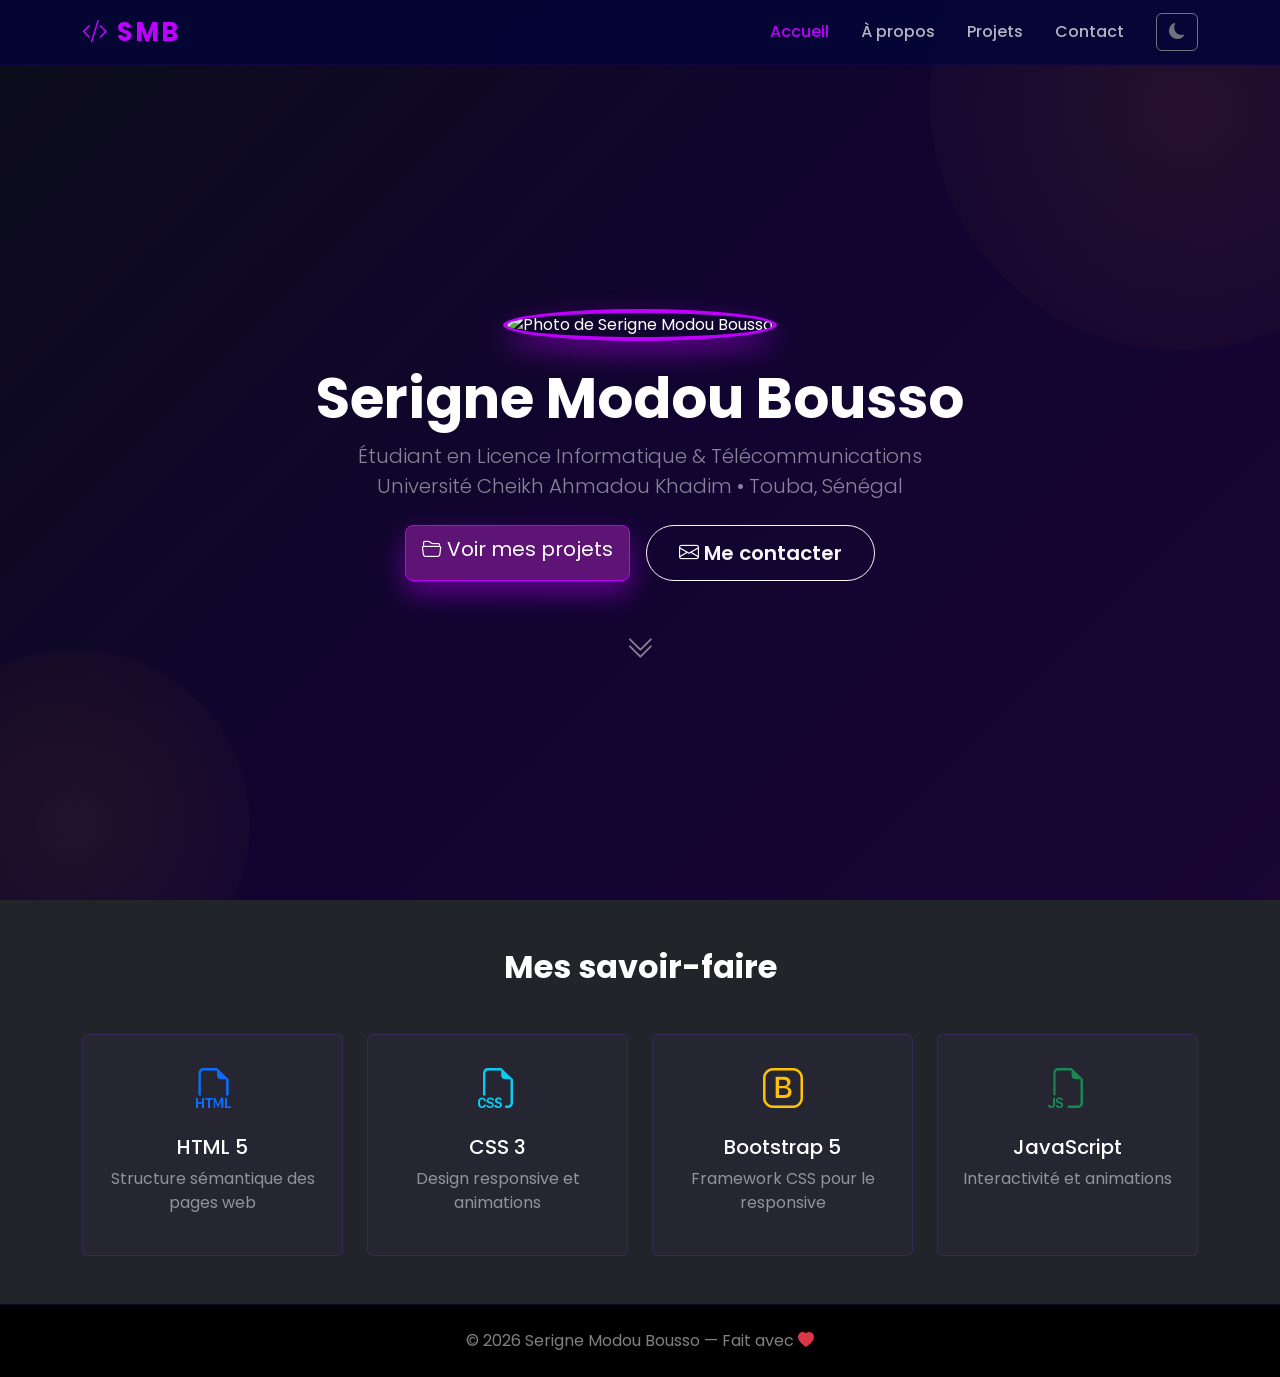
==== index.html @ 5d6526f7 "Create index.html" ====
<!DOCTYPE html>
<html lang="fr">
<head>
  <meta charset="UTF-8">
  <meta name="viewport" content="width=device-width, initial-scale=1.0">
  <title>Serigne Modou Bousso | Portfolio</title>

  <link href="https://cdn.jsdelivr.net/npm/bootstrap@5.3.3/dist/css/bootstrap.min.css" rel="stylesheet">
  <link href="https://cdn.jsdelivr.net/npm/bootstrap-icons@1.13.1/font/bootstrap-icons.min.css" rel="stylesheet">
  <link href="https://fonts.googleapis.com/css2?family=Poppins:wght@300;400;600;700&display=swap" rel="stylesheet">
  <link rel="stylesheet" href="./css/style.css">
</head>
<body>

  <!-- Fixation de la Barre de navigation en haut -->
  <nav class="navbar navbar-expand-lg navbar-dark fixed-top" id="navbar">
    <div class="container">

      <!-- Logo avec initiales -->
      <a class="navbar-brand fw-bold" href="index.html">
        <i class="bi bi-code-slash"></i> SMB
      </a>

      <!-- Bouton hamburger pour mobile (assure la responsivité) -->
      <button class="navbar-toggler" type="button"
        data-bs-toggle="collapse"
        data-bs-target="#menuPrincipal">
        <span class="navbar-toggler-icon"></span>
      </button>

      <!-- Liens du menu (pour le contenu du menu)-->
      <div class="collapse navbar-collapse" id="menuPrincipal">
        <ul class="navbar-nav ms-auto">
          <li class="nav-item">
            <a class="nav-link active" href="index.html">Accueil</a>
          </li>
          <li class="nav-item">
            <a class="nav-link" href="about.html">À propos</a>
          </li>
          <li class="nav-item">
            <a class="nav-link" href="projects.html">Projets</a>
          </li>
          <li class="nav-item">
            <a class="nav-link" href="contact.html">Contact</a>
          </li>
        </ul>
        <!-- Bouton dark/light mode (pour le thème) -->
        <button id="toggle-theme" class="btn btn-outline-secondary ms-3">
          <i class="bi bi-moon-fill"></i>
        </button>
      </div>

    </div>
  </nav>

  <main>

    <!-- Grande bannière d'accueil (contenu de la page d'accueil) -->
    <section class="hero d-flex align-items-center justify-content-center text-center" id="accueil">
      <div class="container">

        <!-- Ma Photo de profil -->
        <img src="images/hero.jpeg"
             alt="Photo de Serigne Modou Bousso"
             class="photo-profil rounded-circle mb-4">

        <!-- MON Nom complet -->
        <h1 class="display-4 fw-bold text-white">Serigne Modou Bousso</h1>

        <!-- Titre professionnel -->
        <p class="lead text-white-50 mb-4">
        Étudiant en Licence Informatique & Télécommunications
        <br>Université Cheikh Ahmadou Khadim
            • Touba, Sénégal
</p>

        <!-- Boutons d'action -->
        <div class="d-flex gap-3 justify-content-center flex-wrap mb-5">
          <a href="projects.html" class="btn btn-primary btn-lg">
            <i class="bi bi-folder2-open"></i> Voir mes projets
          </a>
          <a href="contact.html" class="btn btn-outline-light btn-lg">
            <i class="bi bi-envelope"></i> Me contacter
          </a>
        </div>

        <!-- Flèche animée vers le bas -->
        <a href="#competences" class="fleche-bas text-white-50">
          <i class="bi bi-chevron-double-down fs-3"></i>
        </a>

      </div>
    </section>

    <!-- Section compétences -->
    <section class="py-5 bg-dark fade-in" id="competences">
      <div class="container text-center">

        <h2 class="text-white fw-bold mb-5">Mes savoir-faire</h2>

        <div class="row g-4">

          <!-- HTML -->
          <div class="col-md-3">
            <div class="carte-competence p-4 rounded">
              <i class="bi bi-filetype-html fs-1 text-primary"></i>
              <h5 class="text-white mt-3">HTML 5</h5>
              <p class="text-white-50">Structure sémantique des pages web</p>
            </div>
          </div>

          <!-- CSS -->
          <div class="col-md-3">
            <div class="carte-competence p-4 rounded">
              <i class="bi bi-filetype-css fs-1 text-info"></i>
              <h5 class="text-white mt-3">CSS 3</h5>
              <p class="text-white-50">Design responsive et animations</p>
            </div>
          </div>

          <!-- Bootstrap -->
          <div class="col-md-3">
            <div class="carte-competence p-4 rounded">
              <i class="bi bi-bootstrap fs-1 text-warning"></i>
              <h5 class="text-white mt-3">Bootstrap 5</h5>
              <p class="text-white-50">Framework CSS pour le responsive</p>
            </div>
          </div>

          <!-- JavaScript -->
          <div class="col-md-3">
            <div class="carte-competence p-4 rounded">
              <i class="bi bi-filetype-js fs-1 text-success"></i>
              <h5 class="text-white mt-3">JavaScript</h5>
              <p class="text-white-50">Interactivité et animations</p>
            </div>
          </div>

        </div>
      </div>
    </section>

  </main>

  <!-- Pied de la page -->
  <footer class="bg-black text-center py-4">
    <p class="text-white-50 mb-0">
      ©️ 2026 Serigne Modou Bousso — Fait avec
      <i class="bi bi-heart-fill text-danger"></i>
    </p>
  </footer>

  <script src="https://cdn.jsdelivr.net/npm/bootstrap@5.3.3/dist/js/bootstrap.bundle.min.js"></script>
  <script src="./js/script.js">

  </script>

</body>
</html>
---- css/style.css ----
/*COULEURS PERSONNALISÉES DE SERIGNE MODOU
   Violet profond + Or comme accent*/
:root {
  --couleur-principale: #BF00FF;  /* Electric Purple / Neon Purple */
  --couleur-secondaire: #F59E0B;
  --couleur-fond: #0D0D1A;
  --couleur-texte: #FFFFFE;
}



/* Reset général */
* {
  margin: 0;
  padding: 0;
  box-sizing: border-box;
}

body {
  font-family: 'Poppins', sans-serif;
  background-color: var(--couleur-fond);
  color: var(--couleur-texte);
  scroll-behavior: smooth;
}

/*NAVBAR*/
#navbar {
  background-color: rgba(6, 6, 54, 0.95);
  backdrop-filter: blur(12px);
  border-bottom: 1px solid rgba(44, 11, 102, 0.3);
  transition: all 0.3s ease;
}

.navbar-brand {
  color: var(--couleur-principale) !important;
  font-size: 1.6rem;
  letter-spacing: 2px;
}

.nav-link {
  color: rgba(255, 255, 255, 0.7) !important;
  margin: 0 8px;
  transition: color 0.3s;
  font-weight: 500;
}

.nav-link:hover,
.nav-link.active {
  color: var(--couleur-principale) !important;
}

/*BANNIÈRE D'ACCUEIL*/
.hero {
  min-height: 100vh;
  background: linear-gradient(135deg, #0D0D1A 0%, #110430 50%, #1a0533 100%);
  padding-top: 80px;
  position: relative;
  overflow: hidden;
}

/* Cercle violet en haut à droite */
.hero::before {
  content: '';
  position: absolute;
  width: 500px;
  height: 500px;
  background: radial-gradient(circle, rgba(245,158,11,0.08), transparent);
  top: -150px;
  right: -150px;
  border-radius: 50%;
}

/* Cercle doré en bas à gauche */
.hero::after {
  content: '';
  position: absolute;
  width: 350px;
  height: 350px;
  background: radial-gradient(circle, rgba(245,158,11,0.08), transparent);
  bottom: -100px;
  left: -100px;
  border-radius: 50%;
}

/* PHOTO DE PROFIL*/
.photo-profil {
  width: 170px;
  height: 170px;
  object-fit: cover;
  border: 4px solid var(--couleur-principale);
 box-shadow: 0 12px 28px rgba(191, 0, 255, 0.45);
  transition: transform 0.4s ease;
}

.photo-profil:hover {
  transform: scale(1.07) rotate(2deg);
}

/*BOUTONS*/

.btn-primary {
  background-color: #5d1475;
  border-color: #BF00FF;
 box-shadow: 0 12px 28px rgba(191, 0, 255, 0.45);
}

.btn-primary:hover {
  background-color: #9900CC;
  box-shadow: 0 12px 28px rgba(191, 0, 255, 0.45);
}


.btn-outline-light {
  padding: 12px 32px;
  border-radius: 50px;
  font-weight: 600;
  transition: all 0.3s ease;
}

.btn-outline-light:hover {
  transform: translateY(-3px);
  box-shadow: 0 10px 25px rgba(191, 0, 255, 0.45);
}


/*CARTES COMPÉTENCES*/
.carte-competence {
  background-color: rgba(124, 58, 237, 0.05);
  border: 1px solid rgba(124, 58, 237, 0.2);
  transition: all 0.3s ease;
  cursor: default;
  height: 100%;
}

.carte-competence:hover {
  background-color: rgba(124, 58, 237, 0.12);
  border-color: var(--couleur-principale);
  transform: translateY(-10px);
  box-shadow: 0 20px 40px rgba(124, 58, 237, 0.2);
}

/*ANIMATIONS AU SCROLL*/
.fade-in {
  opacity: 0;
  transform: translateY(40px);
  transition: opacity 0.8s ease, transform 0.8s ease;
}

.fade-in.visible {
  opacity: 1;
  transform: translateY(0);
}

/*FLÈCHE ANIMÉE*/
.fleche-bas {
  animation: bounce 2s infinite;
  display: inline-block;
}

@keyframes bounce {
  0%, 100% { transform: translateY(0); }
  50% { transform: translateY(12px); }
}

/*PAGE HEADER*/
.page-header {
  padding: 65px 0 0px 0;
  background: linear-gradient(135deg, #0D0D1A, #3B0FA0);
  border-bottom: 1px solid rgba(124, 58, 237, 0.25);
}

/*CARTES PARCOURS*/
.carte-parcours {
  background-color: rgba(124, 58, 237, 0.05);
  border: 1px solid rgba(124, 58, 237, 0.2);
  transition: all 0.3s ease;
  height: 100%;
}

.carte-parcours:hover {
  background-color: rgba(124, 58, 237, 0.12);
  border-color: var(--couleur-principale);
  transform: translateY(-8px);
  box-shadow: 0 15px 30px rgba(124, 58, 237, 0.2);
}

/*BARRES DE PROGRESSION*/
.progress {
  background-color: rgba(255, 255, 255, 0.08);
  border-radius: 50px;
}

.progress-bar {
  border-radius: 50px;
  transition: width 1.5s ease;
}

body {
  background-color: #0D0D1A;
}

.carte-projet,
.carte-projet.card {
  background-color: #12001F !important;
  background: #12001F !important;
  border: 1px solid rgba(191, 0, 255, 0.2) !important;
  color: white !important;
  border-radius: 15px;
  transition: 0.3s;
  height: 100;
}

.carte-projet:hover {
  transform: translateY(-10px);
  box-shadow: 0 10px 25px rgba(191, 0, 255, 0.3);
  border-color: #BF00FF !important;
}

.carte-projet .card-body {
  background-color: transparent !important;
  color: white !important;
}

.carte-projet .card-body {
  display: flex;
  flex-direction: column;
  justify-content: space-between;
}
.carte-projet h5,
.carte-projet p,
.carte-projet .card-title {
  font-size: 0.95rem !important;
  min-height: 10px;
}

.carte-projet .card-text {
  color: white !important;
  background-color: transparent !important;
}

.carte-projet-image {
  background-color: transparent !important;
  padding: 10px;
  text-align: center;
}

.icon-box {
  padding: 10px;
  background-color: transparent !important;
}

.card-body {
  background: transparent !important;
  color: white !important;
}

.card-body h5 {
  margin-bottom: 10px;
  color: white !important;
}

.badge {
  font-size: 0.75rem;
}

.badge.bg-primary {
  background-color: #BF00FF !important;
  color: white !important;
}

.badge.bg-info {
  background-color: #00BFFF !important;
  color: white !important;
}


/*PAGE CONTACT*/
.info-contact {
  display: flex;
  align-items: center;
}

.formulaire-contact {
  background-color: rgba(124, 58, 237, 0.05);
  border: 1px solid rgba(124, 58, 237, 0.2);
}

.champ-contact {
  background-color: rgba(255, 255, 255, 0.06) !important;
  border: 1px solid rgba(124, 58, 237, 0.3) !important;
  color: white !important;
  border-radius: 10px !important;
  transition: border-color 0.3s ease;
}

.champ-contact:focus {
  border-color: var(--couleur-principale) !important;
  box-shadow: 0 0 0 3px rgba(124, 58, 237, 0.2) !important;
  background-color: rgba(255, 255, 255, 0.09) !important;
}

.champ-contact::placeholder {
  color: rgba(255, 255, 255, 0.25) !important;
}

/*LIGHT MODE*/
body.light-mode {
  background-color: #F5F3FF;
  color: #1a1a2e;
}

body.light-mode #navbar {
  background-color: rgba(245, 243, 255, 0.97) !important;
}

body.light-mode .navbar-brand,
body.light-mode .nav-link {
  color: #1a1a2e !important;
}

body.light-mode .nav-link:hover,
body.light-mode .nav-link.active {
  color: var(--couleur-principale) !important;
}

body.light-mode .hero {
  background: linear-gradient(135deg, #EDE9FE 0%, #F5F3FF 50%, #E0F2FE 100%);
}

body.light-mode .bg-dark {
  background-color: #EDE9FE !important;
}

body.light-mode .carte-competence,
body.light-mode .carte-projet,
body.light-mode .formulaire-contact,
body.light-mode .carte-parcours {
  background-color: white;
  border-color: rgba(237, 58, 58, 0.3);
  box-shadow: 0 4px 15px rgba(124, 58, 237, 0.1);
}

body.light-mode .text-white {
  color: #1a1a2e !important;
}

body.light-mode .text-white-50 {
  color: #6B7280 !important;
}

body.light-mode .champ-contact {
  background-color: white !important;
  color: #1a1a2e !important;
}

/*PIED DE PAGE*/
footer {
  border-top: 1px solid rgba(124, 58, 237, 0.15);
}

/*RESPONSIVE MOBILE*/
@media (max-width: 768px) {
  .hero h1 {
    font-size: 1.8rem;
  }

  .photo-profil {
    width: 130px;
    height: 130px;
  }

  .d-flex.gap-3 {
    flex-direction: column;
    align-items: center;
  }

  .page-header {
    padding: 120px 0 40px 0;
  }
}
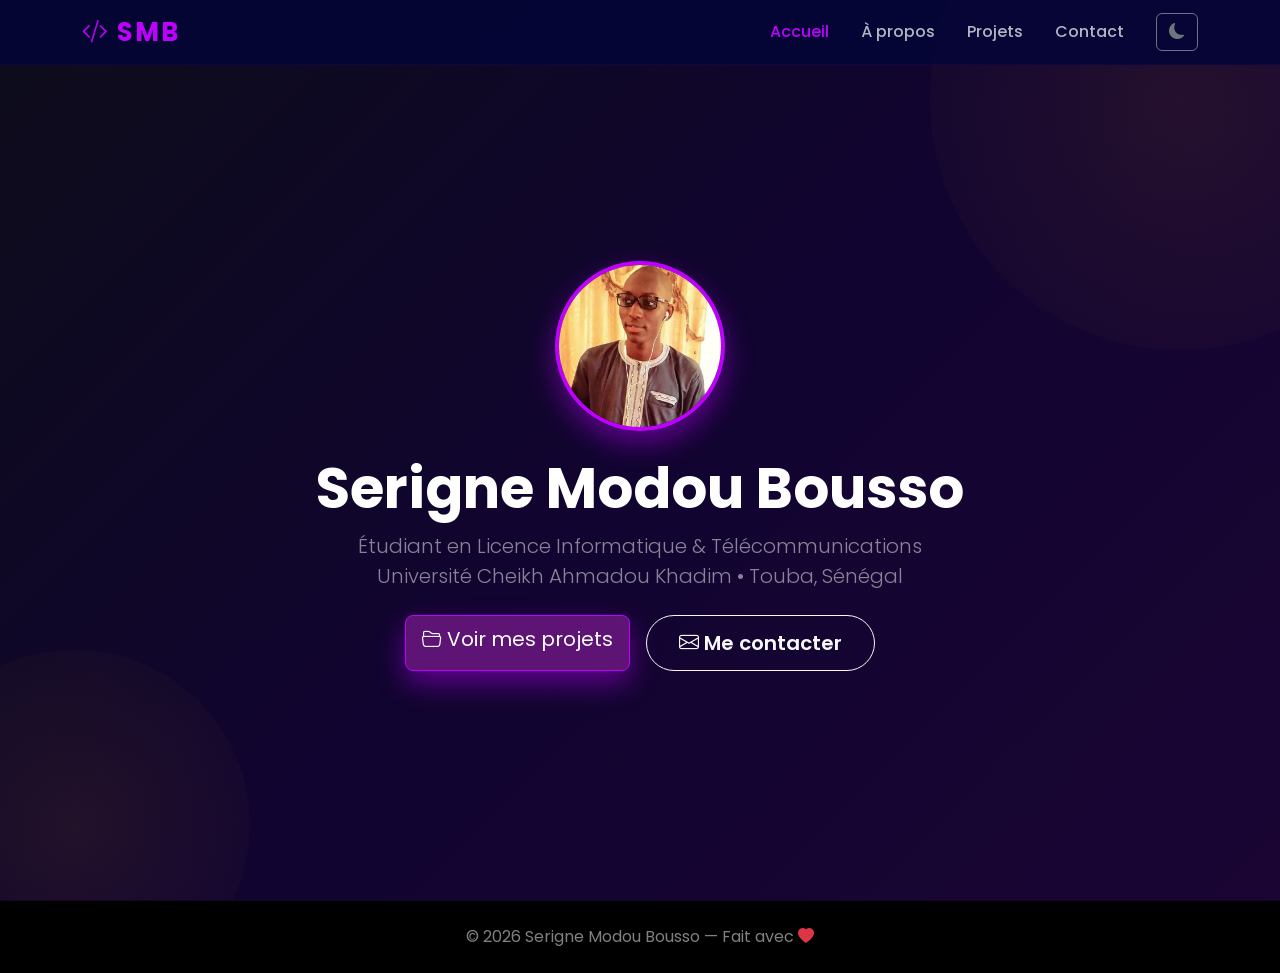
==== commit 7560cda0: "Update index.html" ====
--- a/index.html
+++ b/index.html
@@ -49,7 +49,6 @@
           <i class="bi bi-moon-fill"></i>
         </button>
       </div>
-
     </div>
   </nav>
 
@@ -83,60 +82,6 @@
             <i class="bi bi-envelope"></i> Me contacter
           </a>
         </div>
-
-        <!-- Flèche animée vers le bas -->
-        <a href="#competences" class="fleche-bas text-white-50">
-          <i class="bi bi-chevron-double-down fs-3"></i>
-        </a>
-
-      </div>
-    </section>
-
-    <!-- Section compétences -->
-    <section class="py-5 bg-dark fade-in" id="competences">
-      <div class="container text-center">
-
-        <h2 class="text-white fw-bold mb-5">Mes savoir-faire</h2>
-
-        <div class="row g-4">
-
-          <!-- HTML -->
-          <div class="col-md-3">
-            <div class="carte-competence p-4 rounded">
-              <i class="bi bi-filetype-html fs-1 text-primary"></i>
-              <h5 class="text-white mt-3">HTML 5</h5>
-              <p class="text-white-50">Structure sémantique des pages web</p>
-            </div>
-          </div>
-
-          <!-- CSS -->
-          <div class="col-md-3">
-            <div class="carte-competence p-4 rounded">
-              <i class="bi bi-filetype-css fs-1 text-info"></i>
-              <h5 class="text-white mt-3">CSS 3</h5>
-              <p class="text-white-50">Design responsive et animations</p>
-            </div>
-          </div>
-
-          <!-- Bootstrap -->
-          <div class="col-md-3">
-            <div class="carte-competence p-4 rounded">
-              <i class="bi bi-bootstrap fs-1 text-warning"></i>
-              <h5 class="text-white mt-3">Bootstrap 5</h5>
-              <p class="text-white-50">Framework CSS pour le responsive</p>
-            </div>
-          </div>
-
-          <!-- JavaScript -->
-          <div class="col-md-3">
-            <div class="carte-competence p-4 rounded">
-              <i class="bi bi-filetype-js fs-1 text-success"></i>
-              <h5 class="text-white mt-3">JavaScript</h5>
-              <p class="text-white-50">Interactivité et animations</p>
-            </div>
-          </div>
-
-        </div>
       </div>
     </section>
 
